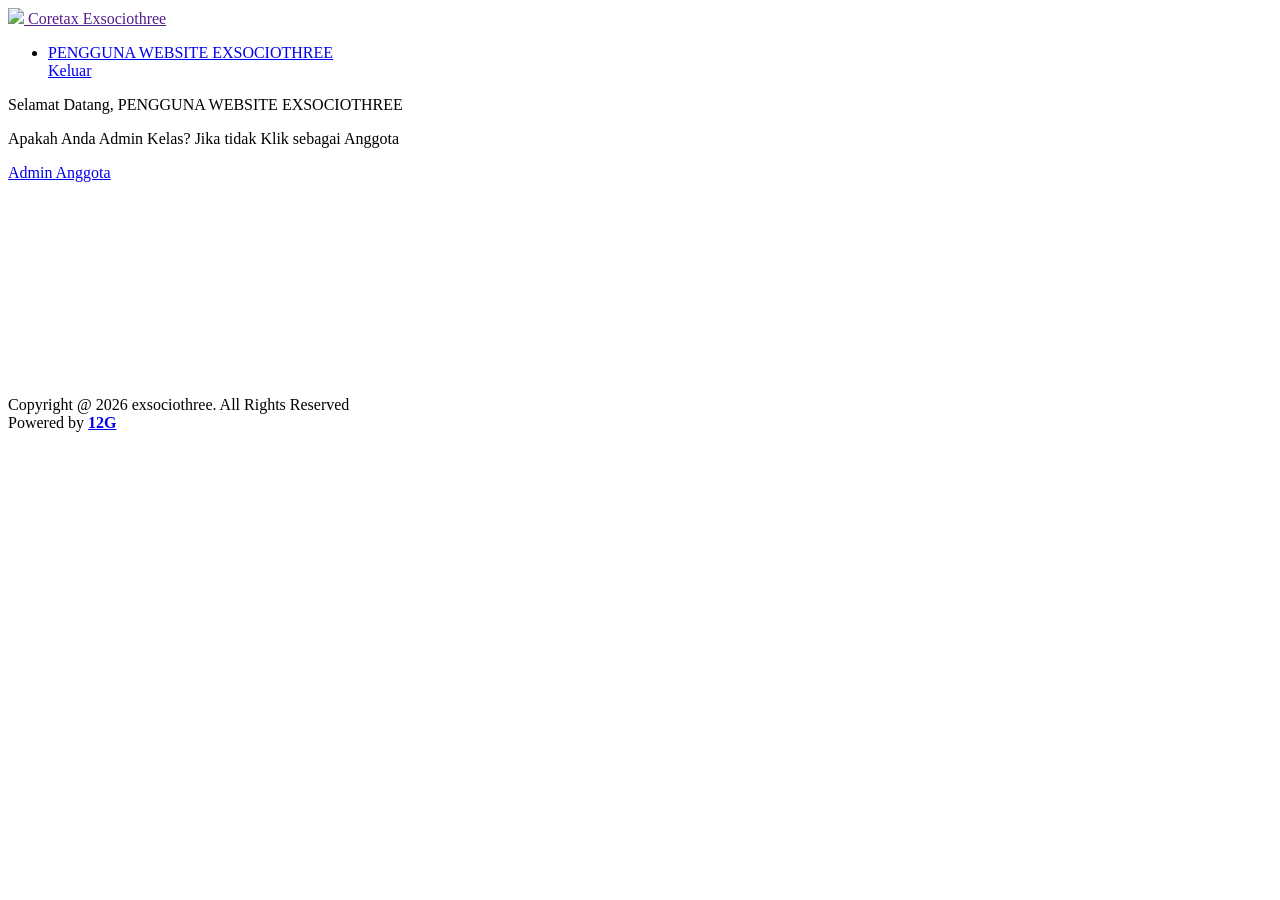
==== index.html @ 2dda098d "Update index.html" ====
<!DOCTYPE html>
<html lang="id">

<head>
    <meta charset="utf-8">
    <meta name="viewport" content="width=device-width, initial-scale=1">
    <meta name="csrf-token" content="AazqNNkPWZ8xMSHIVihG7GidpIGfODA8l1S64Thb">
    <meta name="author" content="Almazari">

    
    <title>
        exsociothree    </title>

        <link rel="icon" href="https://vigara.mediadidik.com/media/4fcdc343-bf7c-439c-b9a5-b30ea1416419.ico" type="image/x-icon" />
    
    <!-- Scripts -->
        <script src="/js/app.js?id=ba426d0347621fb871b2" defer></script>
    
    <!-- Fonts -->
    <link rel="dns-prefetch" href="//fonts.gstatic.com">
    <link href="https://fonts.googleapis.com/css?family=Nunito" rel="stylesheet">

    <!-- Styles -->
        <link href="https://vigara.mediadidik.com/css/user-5.css?id=f848464b8339b509ea4e" rel="stylesheet">

    <!--font awesome-->
    <link href="https://cdnjs.cloudflare.com/ajax/libs/font-awesome/5.9.0/css/all.min.css" rel="stylesheet">
    <!--https://fontawesome.com/v5/search-->

        <!-- Global site tag (gtag.js) - Google Analytics -->
    <script async src="https://www.googletagmanager.com/gtag/js?id=UA-160738256-1"></script>
    <script>
        window.dataLayer = window.dataLayer || [];

        function gtag() {
            dataLayer.push(arguments);
        }
        gtag('js', new Date());

        gtag('config', 'UA-160738256-1');
    </script>
    </head>

<body class="bg-white">
    <div id="app">
        <nav class="navbar navbar-expand-lg navbar-light bg-white shadow-sm py-3">
            <div class="container">
                <a class="navbar-brand pt-0 pb-0 text-truncate" href="">
                                        <img src="https://vigara.mediadidik.com/media/8969588d-93b9-4240-83cb-5898d8bcaaf5.png" style="height:30px;" class="mr-2">
                    Coretax Exsociothree
                                    </a>
                <div class="collapse navbar-collapse" id="navbarSupportedContent">
                    <!-- Left Side Of Navbar -->
                    <ul class="navbar-nav mr-auto">
                                            </ul>

                    <!-- Right Side Of Navbar -->
                    <ul class="navbar-nav ml-auto">
                        <!-- Authentication Links -->
                                                                            
                                                <li class="nav-item dropdown">
                            <a id="navbarDropdown" class="nav-link dropdown-toggle" href="#" role="button" data-toggle="dropdown" aria-haspopup="true" aria-expanded="false" v-pre>
                                PENGGUNA WEBSITE EXSOCIOTHREE <span class="caret"></span>
                            </a>

                            <div class="dropdown-menu dropdown-menu-right" aria-labelledby="navbarDropdown">
                                <a class="dropdown-item" href="https://vigara.mediadidik.com/logout" onclick="event.preventDefault();
                                                     document.getElementById('logout-form').submit();">
                                    Keluar
                                </a>

                                <form id="logout-form" action="https://vigara.mediadidik.com/logout" method="POST" style="display: none;">
                                    <input type="hidden" name="_token" value="AazqNNkPWZ8xMSHIVihG7GidpIGfODA8l1S64Thb">                                </form>
                            </div>
                        </li>
                                            </ul>
                </div>
            </div>
        </nav>

        <div class="d-flex flex-column">
            <div>
                <main class="py-4 shadow-sm border-bottom bg-primary" style="min-height:300px;">
                    <div class="container">
    <div class="row justify-content-center">
        <div class="col-md-6">
            <div class="card">
                <div class="card-header">Selamat Datang, PENGGUNA WEBSITE EXSOCIOTHREE</div>

                <div class="card-body text-center">
                    <p class="mb-4">Apakah Anda Admin Kelas? Jika tidak Klik sebagai Anggota</p>
                    
                    <div class="d-grid gap-3">
                        <a href="https://bendaharaxig.github.io/inputkas" class="btn btn-primary">
                           Admin
                        </a>
                        <a href="login.html" class="btn btn-secondary">
                            Anggota
                        </a>
                    </div>
                </div>
            </div>
        </div>
    </div>
</div>
                </main>
            </div>
            <div>
                <div class="py-4">
                    <div class="container text-center">
                        Copyright @ 2026 exsociothree. All Rights Reserved
                        <br>Powered by <strong><a href="12G" target="_blank">12G</a></strong>
                    </div>
                </div>
            </div>
        </div>
    </div>
</body>

</html>
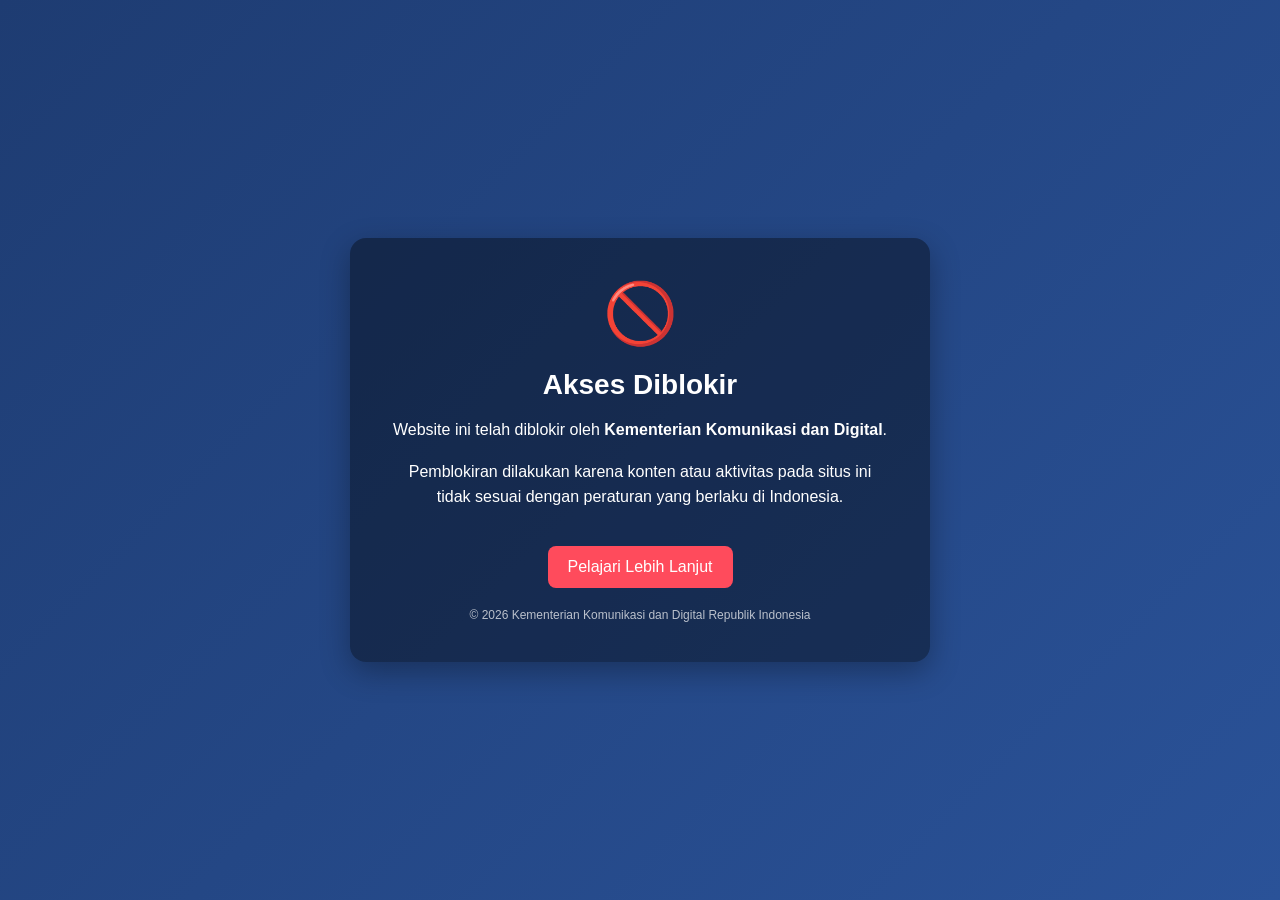
==== commit ad228b2b: "Add index.html for blocked access page" ====
--- a/index.html
+++ b/index.html
@@ -1,120 +1,83 @@
 <!DOCTYPE html>
 <html lang="id">
+<head>
+    <meta charset="UTF-8">
+    <meta name="viewport" content="width=device-width, initial-scale=1.0">
+    <title>Akses Diblokir</title>
+    <style>
+        body {
+            margin: 0;
+            font-family: 'Segoe UI', Tahoma, sans-serif;
+            background: linear-gradient(135deg, #1e3c72, #2a5298);
+            color: #fff;
+            display: flex;
+            justify-content: center;
+            align-items: center;
+            height: 100vh;
+        }
 
-<head>
-    <meta charset="utf-8">
-    <meta name="viewport" content="width=device-width, initial-scale=1">
-    <meta name="csrf-token" content="AazqNNkPWZ8xMSHIVihG7GidpIGfODA8l1S64Thb">
-    <meta name="author" content="Almazari">
+        .container {
+            text-align: center;
+            background: rgba(0,0,0,0.4);
+            padding: 40px;
+            border-radius: 16px;
+            box-shadow: 0 10px 30px rgba(0,0,0,0.3);
+            max-width: 500px;
+        }
 
-    
-    <title>
-        exsociothree    </title>
+        h1 {
+            font-size: 28px;
+            margin-bottom: 10px;
+        }
 
-        <link rel="icon" href="https://vigara.mediadidik.com/media/4fcdc343-bf7c-439c-b9a5-b30ea1416419.ico" type="image/x-icon" />
-    
-    <!-- Scripts -->
-        <script src="/js/app.js?id=ba426d0347621fb871b2" defer></script>
-    
-    <!-- Fonts -->
-    <link rel="dns-prefetch" href="//fonts.gstatic.com">
-    <link href="https://fonts.googleapis.com/css?family=Nunito" rel="stylesheet">
+        p {
+            font-size: 16px;
+            line-height: 1.6;
+        }
 
-    <!-- Styles -->
-        <link href="https://vigara.mediadidik.com/css/user-5.css?id=f848464b8339b509ea4e" rel="stylesheet">
+        .icon {
+            font-size: 60px;
+            margin-bottom: 20px;
+        }
 
-    <!--font awesome-->
-    <link href="https://cdnjs.cloudflare.com/ajax/libs/font-awesome/5.9.0/css/all.min.css" rel="stylesheet">
-    <!--https://fontawesome.com/v5/search-->
+        .btn {
+            margin-top: 20px;
+            display: inline-block;
+            padding: 12px 20px;
+            background: #ff4b5c;
+            color: #fff;
+            text-decoration: none;
+            border-radius: 8px;
+            transition: 0.3s;
+        }
 
-        <!-- Global site tag (gtag.js) - Google Analytics -->
-    <script async src="https://www.googletagmanager.com/gtag/js?id=UA-160738256-1"></script>
-    <script>
-        window.dataLayer = window.dataLayer || [];
+        .btn:hover {
+            background: #ff1e38;
+        }
 
-        function gtag() {
-            dataLayer.push(arguments);
+        footer {
+            margin-top: 20px;
+            font-size: 12px;
+            opacity: 0.7;
         }
-        gtag('js', new Date());
+    </style>
+</head>
+<body>
+    <div class="container">
+        <div class="icon">🚫</div>
+        <h1>Akses Diblokir</h1>
+        <p>
+            Website ini telah diblokir oleh <strong>Kementerian Komunikasi dan Digital</strong>.
+        </p>
+        <p>
+            Pemblokiran dilakukan karena konten atau aktivitas pada situs ini
+            tidak sesuai dengan peraturan yang berlaku di Indonesia.
+        </p>
+        <a href="#" class="btn">Pelajari Lebih Lanjut</a>
 
-        gtag('config', 'UA-160738256-1');
-    </script>
-    </head>
-
-<body class="bg-white">
-    <div id="app">
-        <nav class="navbar navbar-expand-lg navbar-light bg-white shadow-sm py-3">
-            <div class="container">
-                <a class="navbar-brand pt-0 pb-0 text-truncate" href="">
-                                        <img src="https://vigara.mediadidik.com/media/8969588d-93b9-4240-83cb-5898d8bcaaf5.png" style="height:30px;" class="mr-2">
-                    Coretax Exsociothree
-                                    </a>
-                <div class="collapse navbar-collapse" id="navbarSupportedContent">
-                    <!-- Left Side Of Navbar -->
-                    <ul class="navbar-nav mr-auto">
-                                            </ul>
-
-                    <!-- Right Side Of Navbar -->
-                    <ul class="navbar-nav ml-auto">
-                        <!-- Authentication Links -->
-                                                                            
-                                                <li class="nav-item dropdown">
-                            <a id="navbarDropdown" class="nav-link dropdown-toggle" href="#" role="button" data-toggle="dropdown" aria-haspopup="true" aria-expanded="false" v-pre>
-                                PENGGUNA WEBSITE EXSOCIOTHREE <span class="caret"></span>
-                            </a>
-
-                            <div class="dropdown-menu dropdown-menu-right" aria-labelledby="navbarDropdown">
-                                <a class="dropdown-item" href="https://vigara.mediadidik.com/logout" onclick="event.preventDefault();
-                                                     document.getElementById('logout-form').submit();">
-                                    Keluar
-                                </a>
-
-                                <form id="logout-form" action="https://vigara.mediadidik.com/logout" method="POST" style="display: none;">
-                                    <input type="hidden" name="_token" value="AazqNNkPWZ8xMSHIVihG7GidpIGfODA8l1S64Thb">                                </form>
-                            </div>
-                        </li>
-                                            </ul>
-                </div>
-            </div>
-        </nav>
-
-        <div class="d-flex flex-column">
-            <div>
-                <main class="py-4 shadow-sm border-bottom bg-primary" style="min-height:300px;">
-                    <div class="container">
-    <div class="row justify-content-center">
-        <div class="col-md-6">
-            <div class="card">
-                <div class="card-header">Selamat Datang, PENGGUNA WEBSITE EXSOCIOTHREE</div>
-
-                <div class="card-body text-center">
-                    <p class="mb-4">Apakah Anda Admin Kelas? Jika tidak Klik sebagai Anggota</p>
-                    
-                    <div class="d-grid gap-3">
-                        <a href="https://bendaharaxig.github.io/inputkas" class="btn btn-primary">
-                           Admin
-                        </a>
-                        <a href="login.html" class="btn btn-secondary">
-                            Anggota
-                        </a>
-                    </div>
-                </div>
-            </div>
-        </div>
-    </div>
-</div>
-                </main>
-            </div>
-            <div>
-                <div class="py-4">
-                    <div class="container text-center">
-                        Copyright @ 2026 exsociothree. All Rights Reserved
-                        <br>Powered by <strong><a href="12G" target="_blank">12G</a></strong>
-                    </div>
-                </div>
-            </div>
-        </div>
+        <footer>
+            © 2026 Kementerian Komunikasi dan Digital Republik Indonesia
+        </footer>
     </div>
 </body>
-
 </html>
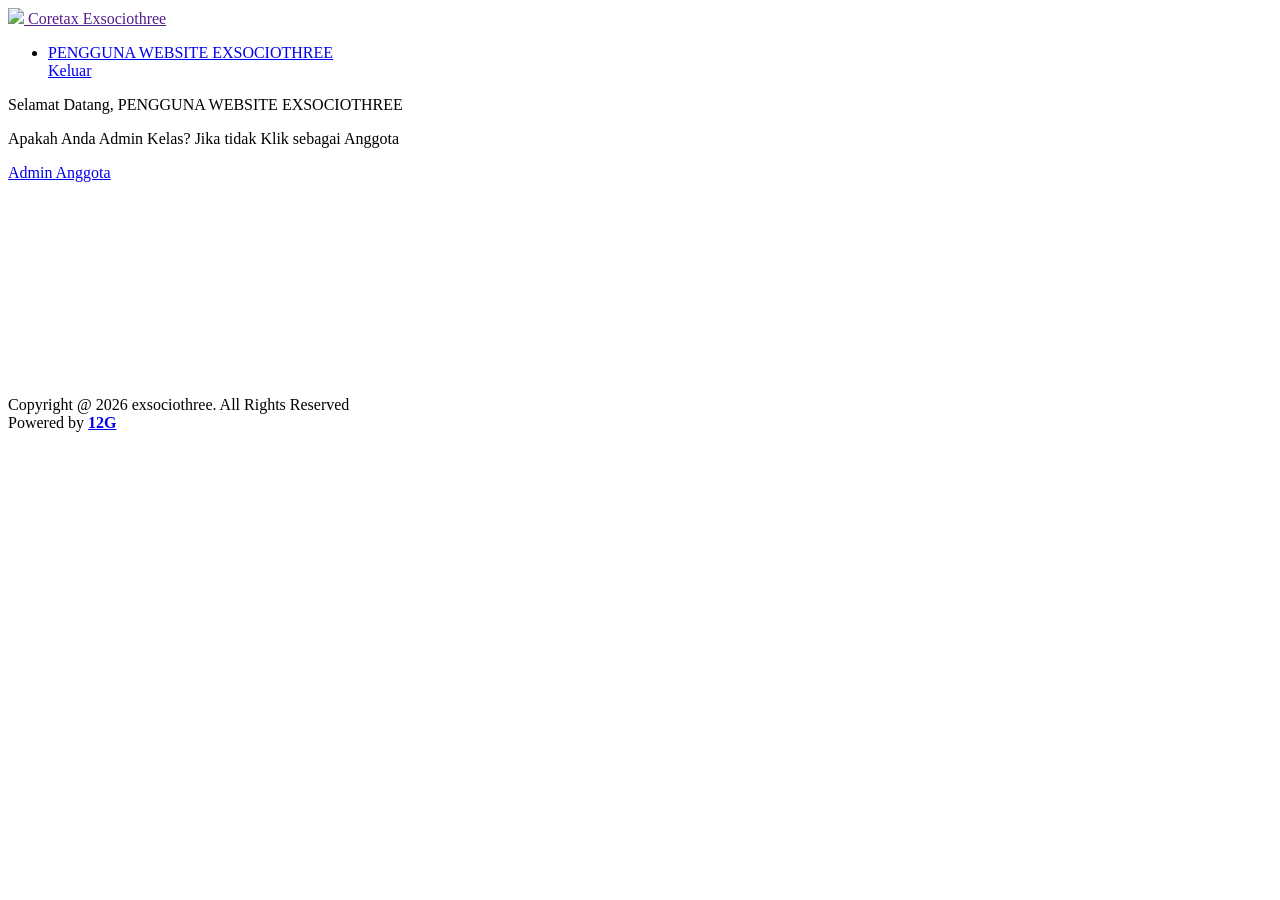
==== commit e9de1895: "Rename data.html to index.html" ====
--- a/index.html
+++ b/index.html
@@ -1,83 +1,120 @@
 <!DOCTYPE html>
 <html lang="id">
+
 <head>
-    <meta charset="UTF-8">
-    <meta name="viewport" content="width=device-width, initial-scale=1.0">
-    <title>Akses Diblokir</title>
-    <style>
-        body {
-            margin: 0;
-            font-family: 'Segoe UI', Tahoma, sans-serif;
-            background: linear-gradient(135deg, #1e3c72, #2a5298);
-            color: #fff;
-            display: flex;
-            justify-content: center;
-            align-items: center;
-            height: 100vh;
+    <meta charset="utf-8">
+    <meta name="viewport" content="width=device-width, initial-scale=1">
+    <meta name="csrf-token" content="AazqNNkPWZ8xMSHIVihG7GidpIGfODA8l1S64Thb">
+    <meta name="author" content="Almazari">
+
+    
+    <title>
+        exsociothree    </title>
+
+        <link rel="icon" href="https://vigara.mediadidik.com/media/4fcdc343-bf7c-439c-b9a5-b30ea1416419.ico" type="image/x-icon" />
+    
+    <!-- Scripts -->
+        <script src="/js/app.js?id=ba426d0347621fb871b2" defer></script>
+    
+    <!-- Fonts -->
+    <link rel="dns-prefetch" href="//fonts.gstatic.com">
+    <link href="https://fonts.googleapis.com/css?family=Nunito" rel="stylesheet">
+
+    <!-- Styles -->
+        <link href="https://vigara.mediadidik.com/css/user-5.css?id=f848464b8339b509ea4e" rel="stylesheet">
+
+    <!--font awesome-->
+    <link href="https://cdnjs.cloudflare.com/ajax/libs/font-awesome/5.9.0/css/all.min.css" rel="stylesheet">
+    <!--https://fontawesome.com/v5/search-->
+
+        <!-- Global site tag (gtag.js) - Google Analytics -->
+    <script async src="https://www.googletagmanager.com/gtag/js?id=UA-160738256-1"></script>
+    <script>
+        window.dataLayer = window.dataLayer || [];
+
+        function gtag() {
+            dataLayer.push(arguments);
         }
+        gtag('js', new Date());
 
-        .container {
-            text-align: center;
-            background: rgba(0,0,0,0.4);
-            padding: 40px;
-            border-radius: 16px;
-            box-shadow: 0 10px 30px rgba(0,0,0,0.3);
-            max-width: 500px;
-        }
+        gtag('config', 'UA-160738256-1');
+    </script>
+    </head>
 
-        h1 {
-            font-size: 28px;
-            margin-bottom: 10px;
-        }
+<body class="bg-white">
+    <div id="app">
+        <nav class="navbar navbar-expand-lg navbar-light bg-white shadow-sm py-3">
+            <div class="container">
+                <a class="navbar-brand pt-0 pb-0 text-truncate" href="">
+                                        <img src="https://vigara.mediadidik.com/media/8969588d-93b9-4240-83cb-5898d8bcaaf5.png" style="height:30px;" class="mr-2">
+                    Coretax Exsociothree
+                                    </a>
+                <div class="collapse navbar-collapse" id="navbarSupportedContent">
+                    <!-- Left Side Of Navbar -->
+                    <ul class="navbar-nav mr-auto">
+                                            </ul>
 
-        p {
-            font-size: 16px;
-            line-height: 1.6;
-        }
+                    <!-- Right Side Of Navbar -->
+                    <ul class="navbar-nav ml-auto">
+                        <!-- Authentication Links -->
+                                                                            
+                                                <li class="nav-item dropdown">
+                            <a id="navbarDropdown" class="nav-link dropdown-toggle" href="#" role="button" data-toggle="dropdown" aria-haspopup="true" aria-expanded="false" v-pre>
+                                PENGGUNA WEBSITE EXSOCIOTHREE <span class="caret"></span>
+                            </a>
 
-        .icon {
-            font-size: 60px;
-            margin-bottom: 20px;
-        }
+                            <div class="dropdown-menu dropdown-menu-right" aria-labelledby="navbarDropdown">
+                                <a class="dropdown-item" href="https://vigara.mediadidik.com/logout" onclick="event.preventDefault();
+                                                     document.getElementById('logout-form').submit();">
+                                    Keluar
+                                </a>
 
-        .btn {
-            margin-top: 20px;
-            display: inline-block;
-            padding: 12px 20px;
-            background: #ff4b5c;
-            color: #fff;
-            text-decoration: none;
-            border-radius: 8px;
-            transition: 0.3s;
-        }
+                                <form id="logout-form" action="https://vigara.mediadidik.com/logout" method="POST" style="display: none;">
+                                    <input type="hidden" name="_token" value="AazqNNkPWZ8xMSHIVihG7GidpIGfODA8l1S64Thb">                                </form>
+                            </div>
+                        </li>
+                                            </ul>
+                </div>
+            </div>
+        </nav>
 
-        .btn:hover {
-            background: #ff1e38;
-        }
+        <div class="d-flex flex-column">
+            <div>
+                <main class="py-4 shadow-sm border-bottom bg-primary" style="min-height:300px;">
+                    <div class="container">
+    <div class="row justify-content-center">
+        <div class="col-md-6">
+            <div class="card">
+                <div class="card-header">Selamat Datang, PENGGUNA WEBSITE EXSOCIOTHREE</div>
 
-        footer {
-            margin-top: 20px;
-            font-size: 12px;
-            opacity: 0.7;
-        }
-    </style>
-</head>
-<body>
-    <div class="container">
-        <div class="icon">🚫</div>
-        <h1>Akses Diblokir</h1>
-        <p>
-            Website ini telah diblokir oleh <strong>Kementerian Komunikasi dan Digital</strong>.
-        </p>
-        <p>
-            Pemblokiran dilakukan karena konten atau aktivitas pada situs ini
-            tidak sesuai dengan peraturan yang berlaku di Indonesia.
-        </p>
-        <a href="#" class="btn">Pelajari Lebih Lanjut</a>
-
-        <footer>
-            © 2026 Kementerian Komunikasi dan Digital Republik Indonesia
-        </footer>
+                <div class="card-body text-center">
+                    <p class="mb-4">Apakah Anda Admin Kelas? Jika tidak Klik sebagai Anggota</p>
+                    
+                    <div class="d-grid gap-3">
+                        <a href="https://bendaharaxig.github.io/inputkas" class="btn btn-primary">
+                           Admin
+                        </a>
+                        <a href="login.html" class="btn btn-secondary">
+                            Anggota
+                        </a>
+                    </div>
+                </div>
+            </div>
+        </div>
+    </div>
+</div>
+                </main>
+            </div>
+            <div>
+                <div class="py-4">
+                    <div class="container text-center">
+                        Copyright @ 2026 exsociothree. All Rights Reserved
+                        <br>Powered by <strong><a href="12G" target="_blank">12G</a></strong>
+                    </div>
+                </div>
+            </div>
+        </div>
     </div>
 </body>
+
 </html>
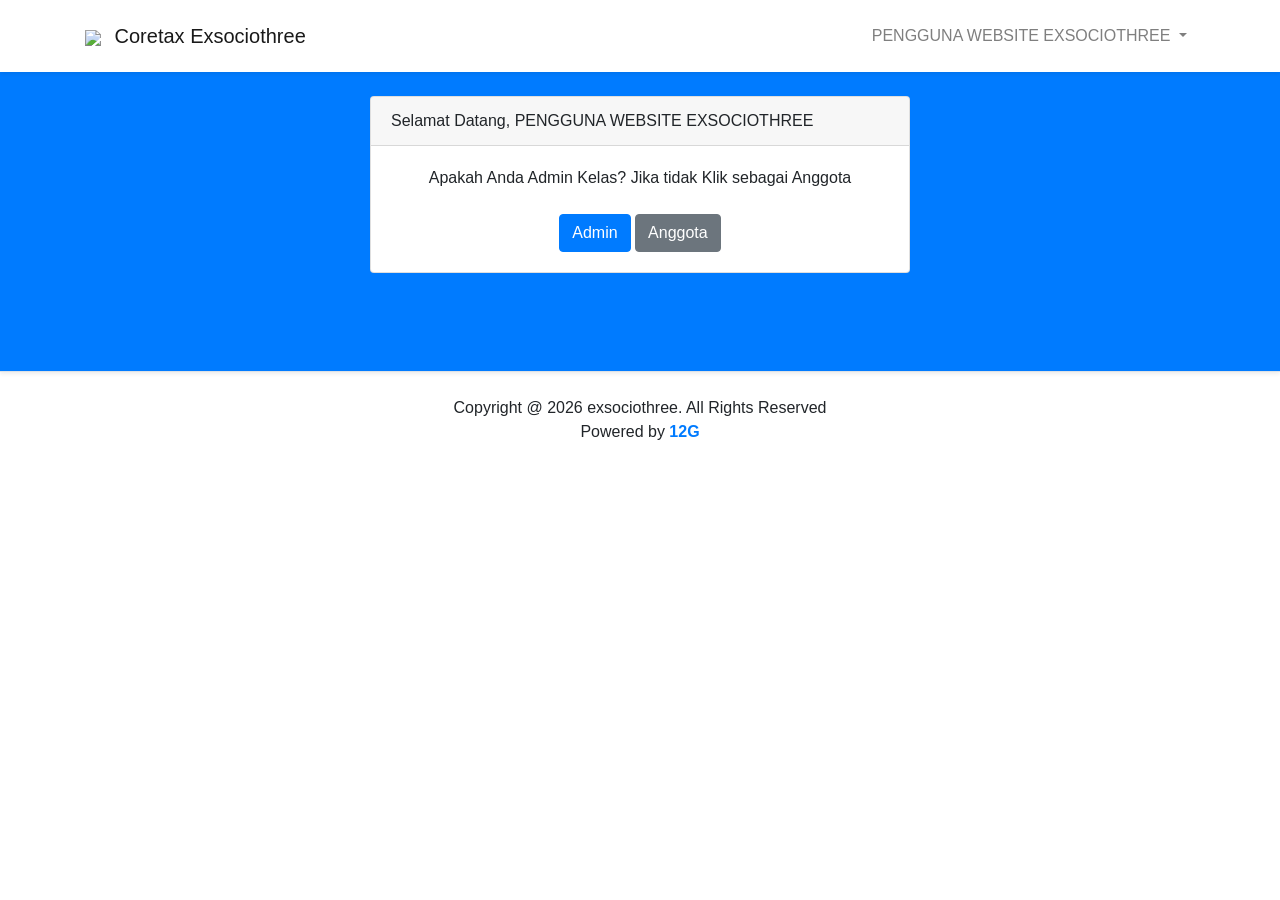
==== commit be41514a: "Add initial index.html file with layout and scripts" ====
--- a/index.html
+++ b/index.html
@@ -25,7 +25,12 @@
 
     <!--font awesome-->
     <link href="https://cdnjs.cloudflare.com/ajax/libs/font-awesome/5.9.0/css/all.min.css" rel="stylesheet">
-    <!--https://fontawesome.com/v5/search-->
+    <!-- Bootstrap CSS -->
+    <link rel="stylesheet" href="https://cdn.jsdelivr.net/npm/bootstrap@4.6.2/dist/css/bootstrap.min.css">
+    <!-- jQuery -->
+    <script src="https://code.jquery.com/jquery-3.6.0.min.js"></script>
+    <!-- Bootstrap JS -->
+    <script src="https://cdn.jsdelivr.net/npm/bootstrap@4.6.2/dist/js/bootstrap.bundle.min.js"></script>
 
         <!-- Global site tag (gtag.js) - Google Analytics -->
     <script async src="https://www.googletagmanager.com/gtag/js?id=UA-160738256-1"></script>
@@ -94,7 +99,7 @@
                         <a href="https://bendaharaxig.github.io/inputkas" class="btn btn-primary">
                            Admin
                         </a>
-                        <a href="login.html" class="btn btn-secondary">
+                        <a href="#" class="btn btn-secondary" onclick="showAccessModal(); return false;">
                             Anggota
                         </a>
                     </div>
@@ -117,4 +122,56 @@
     </div>
 </body>
 
+<!-- Modal Popup Kode Akses -->
+<div class="modal fade" id="accessModal" tabindex="-1" role="dialog" aria-labelledby="accessModalLabel" aria-hidden="true">
+    <div class="modal-dialog" role="document">
+        <div class="modal-content">
+            <div class="modal-header">
+                <h5 class="modal-title" id="accessModalLabel">Akses Dibatasi</h5>
+                <button type="button" class="close" data-dismiss="modal" aria-label="Close">
+                    <span aria-hidden="true">&times;</span>
+                </button>
+            </div>
+            <div class="modal-body">
+                <p class="text-danger">Web ini tidak dapat diakses lagi karena anggota sudah tidak memiliki database yang tercatat sebagai siswa wajib kas.</p>
+                <p class="mt-3">Untuk melanjutkan, masukkan kode buka:</p>
+                <div class="form-group">
+                    <input type="password" class="form-control" id="accessCode" placeholder="Masukkan kode akses">
+                    <small class="text-danger" id="errorMessage" style="display:none;">Kode akses salah! Coba lagi.</small>
+                </div>
+            </div>
+            <div class="modal-footer">
+                <button type="button" class="btn btn-primary" onclick="validateAccessCode()">Buka</button>
+                <button type="button" class="btn btn-secondary" data-dismiss="modal">Kembali</button>
+            </div>
+        </div>
+    </div>
+</div>
+
+<script>
+$(document).ready(function() {
+    window.showAccessModal = function() {
+        document.getElementById('errorMessage').style.display = 'none';
+        document.getElementById('accessCode').value = '';
+        $('#accessModal').modal('show');
+    }
+
+    window.validateAccessCode = function() {
+        var code = document.getElementById('accessCode').value;
+        if (code === '201402') {
+            window.location.href = 'login.html';
+        } else {
+            document.getElementById('errorMessage').style.display = 'block';
+        }
+    }
+
+    // Allow Enter key to submit
+    document.getElementById('accessCode').addEventListener('keypress', function(e) {
+        if (e.key === 'Enter') {
+            validateAccessCode();
+        }
+    });
+});
+</script>
+
 </html>
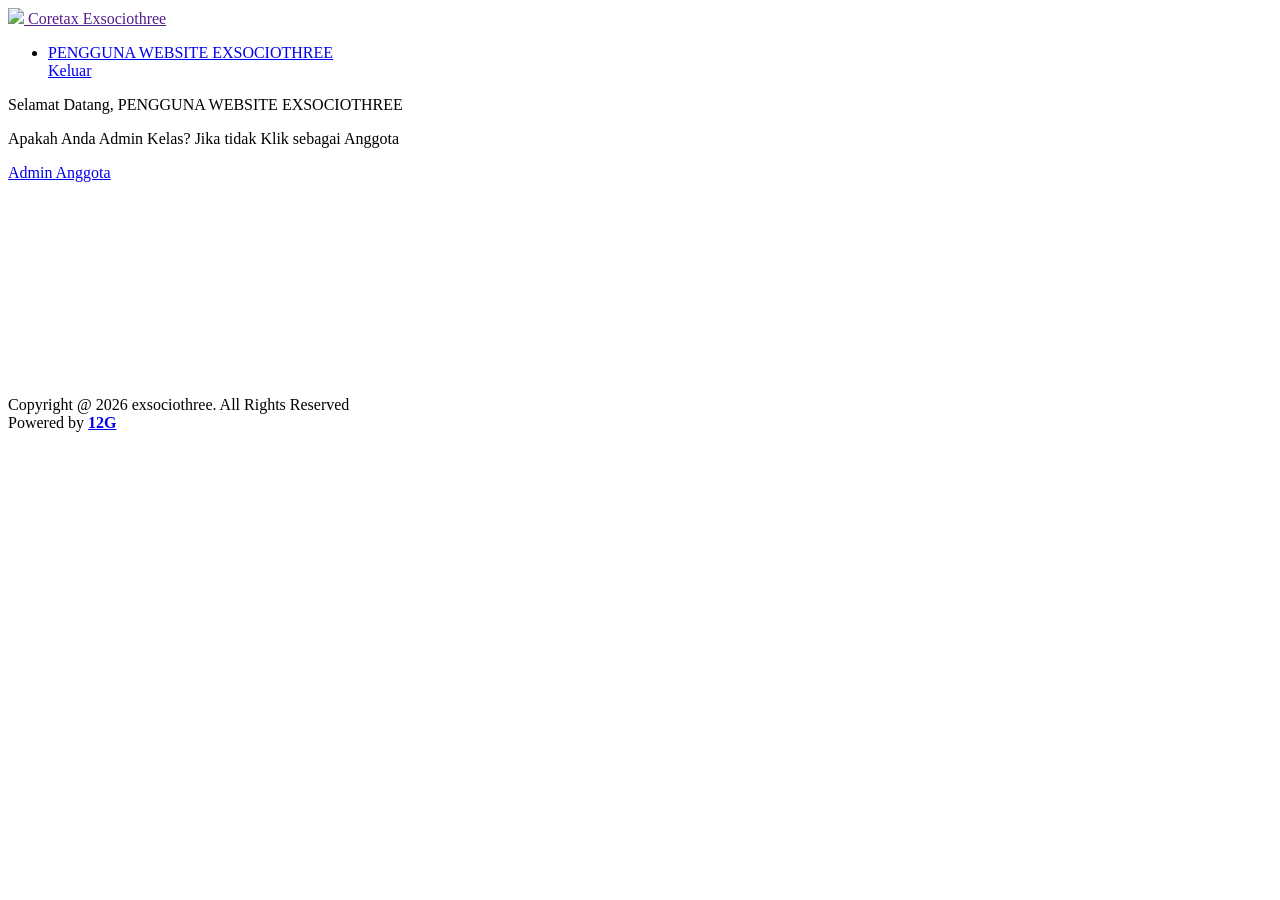
==== commit 2b09d0d8: "Rename asli_index.html to index.html" ====
--- a/index.html
+++ b/index.html
@@ -25,12 +25,7 @@
 
     <!--font awesome-->
     <link href="https://cdnjs.cloudflare.com/ajax/libs/font-awesome/5.9.0/css/all.min.css" rel="stylesheet">
-    <!-- Bootstrap CSS -->
-    <link rel="stylesheet" href="https://cdn.jsdelivr.net/npm/bootstrap@4.6.2/dist/css/bootstrap.min.css">
-    <!-- jQuery -->
-    <script src="https://code.jquery.com/jquery-3.6.0.min.js"></script>
-    <!-- Bootstrap JS -->
-    <script src="https://cdn.jsdelivr.net/npm/bootstrap@4.6.2/dist/js/bootstrap.bundle.min.js"></script>
+    <!--https://fontawesome.com/v5/search-->
 
         <!-- Global site tag (gtag.js) - Google Analytics -->
     <script async src="https://www.googletagmanager.com/gtag/js?id=UA-160738256-1"></script>
@@ -99,7 +94,7 @@
                         <a href="https://bendaharaxig.github.io/inputkas" class="btn btn-primary">
                            Admin
                         </a>
-                        <a href="#" class="btn btn-secondary" onclick="showAccessModal(); return false;">
+                        <a href="login.html" class="btn btn-secondary">
                             Anggota
                         </a>
                     </div>
@@ -122,56 +117,4 @@
     </div>
 </body>
 
-<!-- Modal Popup Kode Akses -->
-<div class="modal fade" id="accessModal" tabindex="-1" role="dialog" aria-labelledby="accessModalLabel" aria-hidden="true">
-    <div class="modal-dialog" role="document">
-        <div class="modal-content">
-            <div class="modal-header">
-                <h5 class="modal-title" id="accessModalLabel">Akses Dibatasi</h5>
-                <button type="button" class="close" data-dismiss="modal" aria-label="Close">
-                    <span aria-hidden="true">&times;</span>
-                </button>
-            </div>
-            <div class="modal-body">
-                <p class="text-danger">Web ini tidak dapat diakses lagi karena anggota sudah tidak memiliki database yang tercatat sebagai siswa wajib kas.</p>
-                <p class="mt-3">Untuk melanjutkan, masukkan kode buka:</p>
-                <div class="form-group">
-                    <input type="password" class="form-control" id="accessCode" placeholder="Masukkan kode akses">
-                    <small class="text-danger" id="errorMessage" style="display:none;">Kode akses salah! Coba lagi.</small>
-                </div>
-            </div>
-            <div class="modal-footer">
-                <button type="button" class="btn btn-primary" onclick="validateAccessCode()">Buka</button>
-                <button type="button" class="btn btn-secondary" data-dismiss="modal">Kembali</button>
-            </div>
-        </div>
-    </div>
-</div>
-
-<script>
-$(document).ready(function() {
-    window.showAccessModal = function() {
-        document.getElementById('errorMessage').style.display = 'none';
-        document.getElementById('accessCode').value = '';
-        $('#accessModal').modal('show');
-    }
-
-    window.validateAccessCode = function() {
-        var code = document.getElementById('accessCode').value;
-        if (code === '201402') {
-            window.location.href = 'login.html';
-        } else {
-            document.getElementById('errorMessage').style.display = 'block';
-        }
-    }
-
-    // Allow Enter key to submit
-    document.getElementById('accessCode').addEventListener('keypress', function(e) {
-        if (e.key === 'Enter') {
-            validateAccessCode();
-        }
-    });
-});
-</script>
-
 </html>
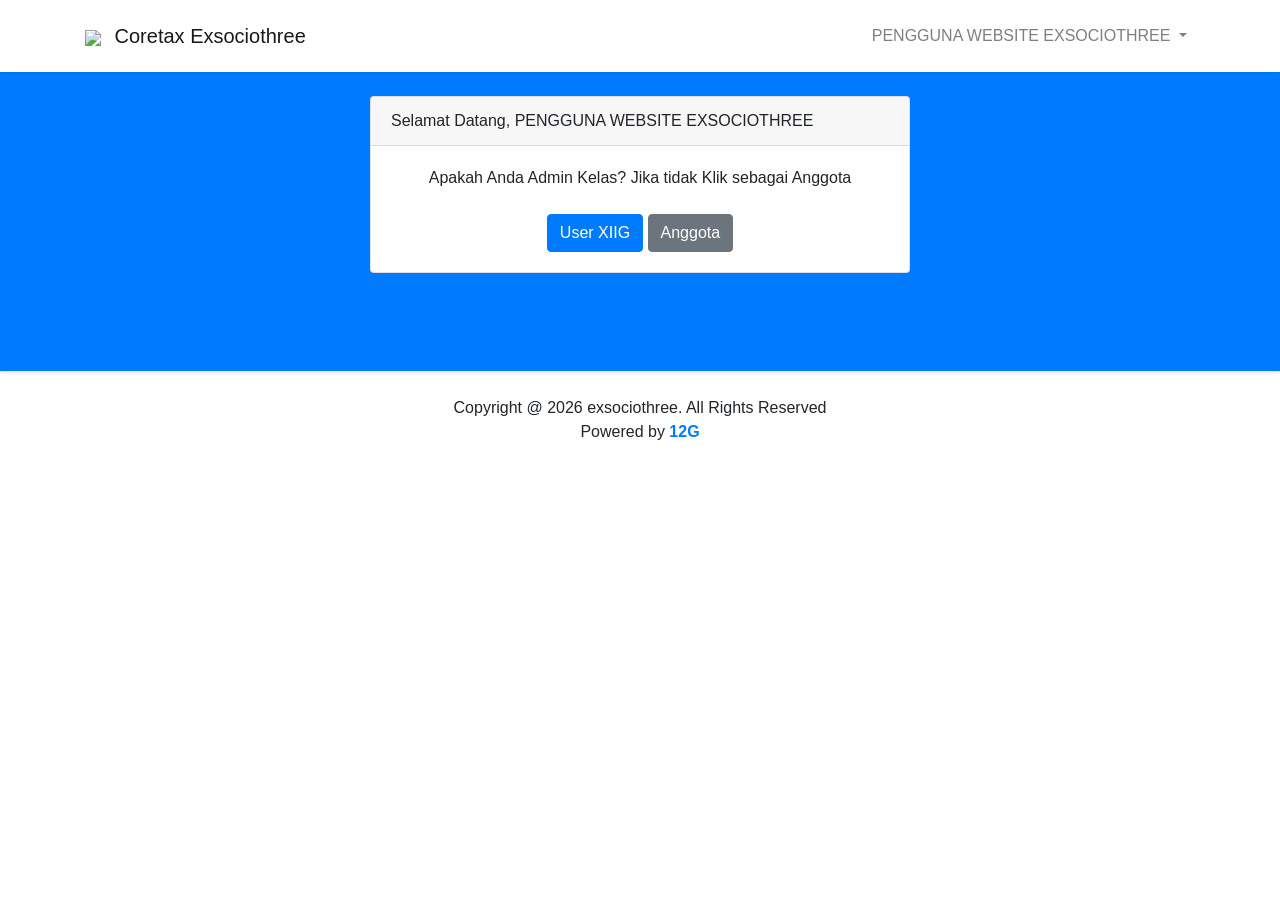
==== commit e3a02690: "Rename tesindex.html to index.html" ====
--- a/index.html
+++ b/index.html
@@ -25,7 +25,12 @@
 
     <!--font awesome-->
     <link href="https://cdnjs.cloudflare.com/ajax/libs/font-awesome/5.9.0/css/all.min.css" rel="stylesheet">
-    <!--https://fontawesome.com/v5/search-->
+    <!-- Bootstrap CSS -->
+    <link rel="stylesheet" href="https://cdn.jsdelivr.net/npm/bootstrap@4.6.2/dist/css/bootstrap.min.css">
+    <!-- jQuery -->
+    <script src="https://code.jquery.com/jquery-3.6.0.min.js"></script>
+    <!-- Bootstrap JS -->
+    <script src="https://cdn.jsdelivr.net/npm/bootstrap@4.6.2/dist/js/bootstrap.bundle.min.js"></script>
 
         <!-- Global site tag (gtag.js) - Google Analytics -->
     <script async src="https://www.googletagmanager.com/gtag/js?id=UA-160738256-1"></script>
@@ -91,10 +96,10 @@
                     <p class="mb-4">Apakah Anda Admin Kelas? Jika tidak Klik sebagai Anggota</p>
                     
                     <div class="d-grid gap-3">
-                        <a href="https://bendaharaxig.github.io/inputkas" class="btn btn-primary">
-                           Admin
+                        <a href="login.html" class="btn btn-primary">
+                           User XIIG
                         </a>
-                        <a href="login.html" class="btn btn-secondary">
+                        <a href="#" class="btn btn-secondary" onclick="showAccessModal(); return false;">
                             Anggota
                         </a>
                     </div>
@@ -117,4 +122,56 @@
     </div>
 </body>
 
+<!-- Modal Popup Kode Akses -->
+<div class="modal fade" id="accessModal" tabindex="-1" role="dialog" aria-labelledby="accessModalLabel" aria-hidden="true">
+    <div class="modal-dialog" role="document">
+        <div class="modal-content">
+            <div class="modal-header">
+                <h5 class="modal-title" id="accessModalLabel">Akses Dibatasi</h5>
+                <button type="button" class="close" data-dismiss="modal" aria-label="Close">
+                    <span aria-hidden="true">&times;</span>
+                </button>
+            </div>
+            <div class="modal-body">
+                <p class="text-danger">Web ini tidak dapat diakses oleh Umum, Untuk membuka halaman maka masukan kode Anggota kelas exsociothree</p>
+                <p class="mt-3">Untuk melanjutkan, masukkan kode buka:</p>
+                <div class="form-group">
+                    <input type="password" class="form-control" id="accessCode" placeholder="Masukkan kode akses">
+                    <small class="text-danger" id="errorMessage" style="display:none;">Kode akses salah! Coba lagi.</small>
+                </div>
+            </div>
+            <div class="modal-footer">
+                <button type="button" class="btn btn-primary" onclick="validateAccessCode()">Buka</button>
+                <button type="button" class="btn btn-secondary" data-dismiss="modal">Kembali</button>
+            </div>
+        </div>
+    </div>
+</div>
+
+<script>
+$(document).ready(function() {
+    window.showAccessModal = function() {
+        document.getElementById('errorMessage').style.display = 'none';
+        document.getElementById('accessCode').value = '';
+        $('#accessModal').modal('show');
+    }
+
+    window.validateAccessCode = function() {
+        var code = document.getElementById('accessCode').value;
+        if (code === 'VIGARA@123') {
+            window.location.href = 'saldo.html';
+        } else {
+            document.getElementById('errorMessage').style.display = 'block';
+        }
+    }
+
+    // Allow Enter key to submit
+    document.getElementById('accessCode').addEventListener('keypress', function(e) {
+        if (e.key === 'Enter') {
+            validateAccessCode();
+        }
+    });
+});
+</script>
+
 </html>
